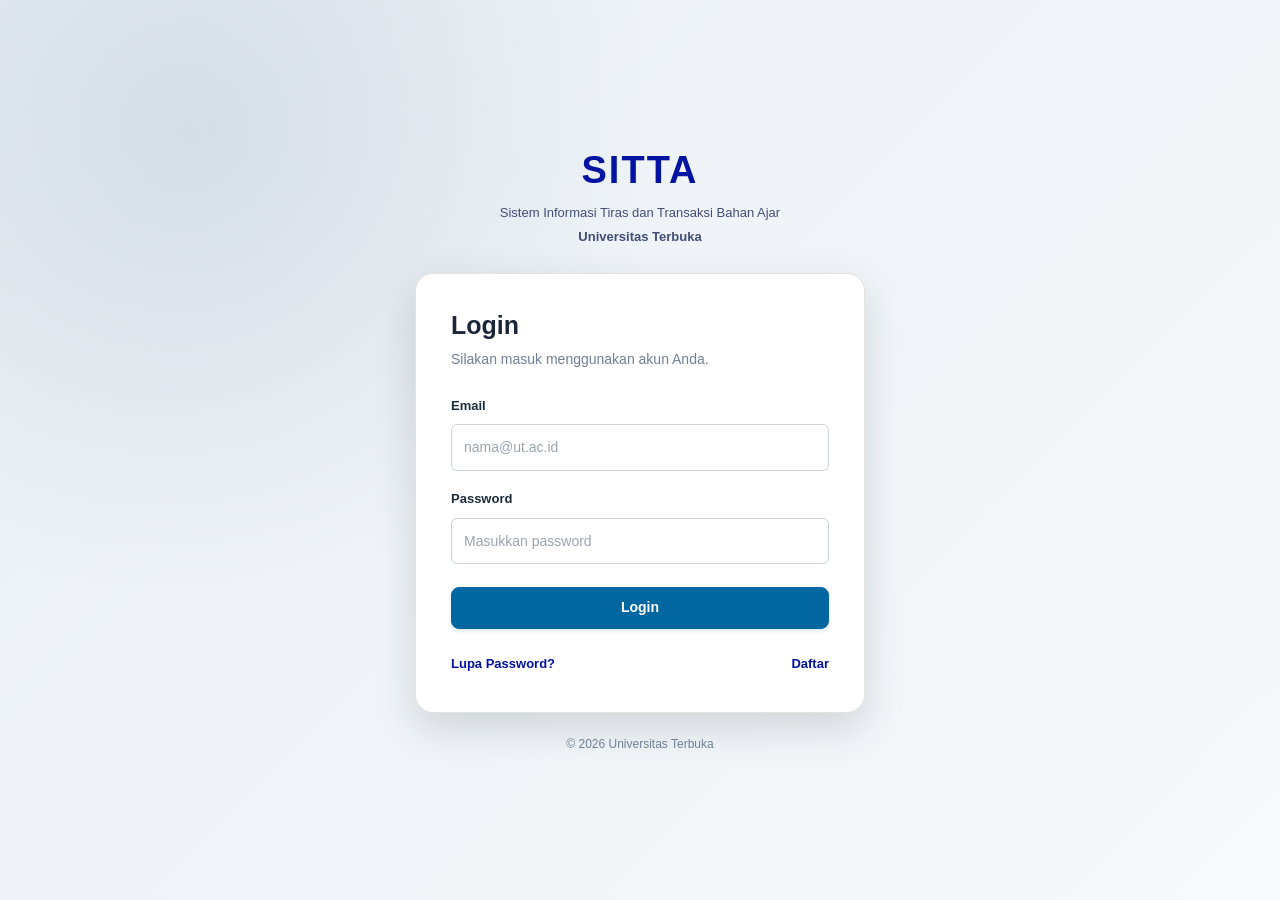
==== dashboard.html @ 0087a2c1 "Initial commit: SITTA project" ====
<!DOCTYPE html>
<html lang="id">
<head>
    <meta charset="UTF-8">
    <meta name="viewport" content="width=device-width, initial-scale=1.0">
    <meta name="description" content="Dashboard SITTA Universitas Terbuka">

    <title>Dashboard | SITTA Universitas Terbuka</title>

    <link rel="stylesheet" href="css/style.css">

    <script src="js/data.js" defer></script>
    <script src="js/navbar.js" defer></script>
    <script src="js/dashboard.js" defer></script>
</head>
<body>
    <div class="app-layout">

        <!-- NAVIGASI ATAS -->
    <header class="app-navbar">
        <div class="app-navbar-brand">
            <span class="brand-title">SITTA</span>
            <span class="brand-subtitle">Universitas Terbuka</span>
        </div>

        <nav class="app-navbar-nav" aria-label="Navigasi utama">
            <a href="dashboard.html" class="nav-tab">Dashboard</a>

            <a href="stok.html" class="nav-tab">Informasi Bahan Ajar</a>

            <a href="tracking.html" class="nav-tab">Tracking Pengiriman</a>

            <details class="nav-dropdown">
                <summary class="nav-tab">Laporan</summary>
                <div class="dropdown-menu">
                    <a href="monitoring.html" class="dropdown-link">
                        Monitoring Progress DO Bahan Ajar
                    </a>
                    <a href="rekap.html" class="dropdown-link">
                        Rekap Bahan Ajar
                    </a>
                </div>
            </details>

            <a href="histori.html" class="nav-tab">Histori Transaksi Bahan Ajar</a>
        </nav>

        <button type="button" id="logoutBtn" class="logout-btn">Logout</button>
    </header>


        <!-- KONTEN UTAMA -->
        <main class="main-content">

            <header class="topbar">
                <p>Portal Administrasi Bahan Ajar</p>

                <div id="userInfo">
                    Memuat informasi pengguna...
                </div>
            </header>

            <section class="page-content">

                <!-- SAPAAN -->
                <header class="page-header">
                    <p id="greeting">Selamat datang</p>

                    <h2>Dashboard Aplikasi SITTA</h2>

                    <p>
                        Sistem Informasi Tiras dan Transaksi Bahan Ajar
                        Universitas Terbuka.
                    </p>
                </header>


                <!-- INFORMASI PENGGUNA -->
                <section class="content-card">
                    <h3>Informasi Pengguna</h3>

                    <div class="tracking-summary">
                        <div class="tracking-info">
                            <span class="info-label">Nama Pengguna</span>
                            <span class="info-value" id="userName">-</span>
                        </div>

                        <div class="tracking-info">
                            <span class="info-label">Email</span>
                            <span class="info-value" id="userEmail">-</span>
                        </div>

                        <div class="tracking-info">
                            <span class="info-label">Role</span>
                            <span class="info-value" id="userRole">-</span>
                        </div>

                        <div class="tracking-info">
                            <span class="info-label">Lokasi</span>
                            <span class="info-value" id="userLocation">-</span>
                        </div>
                    </div>
                </section>


                <!-- RINGKASAN DATA -->
                <section class="dashboard-cards"
                         aria-label="Ringkasan aplikasi">

                    <article class="dashboard-card">
                        <h3>Informasi Bahan Ajar</h3>

                        <p>
                            Jumlah jenis bahan ajar yang tersedia pada
                            data simulasi.
                        </p>

                        <p>
                            <strong id="totalBahanAjar">0</strong>
                            jenis bahan ajar
                        </p>

                        <a href="stok.html">Lihat Bahan Ajar</a>
                    </article>

                    <article class="dashboard-card">
                        <h3>Tracking Pengiriman</h3>

                        <p>
                            Pantau informasi dan riwayat pengiriman
                            bahan ajar.
                        </p>

                        <p>
                            <strong id="totalTracking">0</strong>
                            transaksi pengiriman
                        </p>

                        <a href="tracking.html">Lacak Pengiriman</a>
                    </article>

                </section>


                <!-- PINTASAN NOMOR DO -->
                <section class="content-card mt-3">
                    <h3>Pintasan Tracking</h3>

                    <p class="text-muted">
                        Pilih salah satu nomor DO dari data simulasi
                        untuk membuka halaman tracking.
                    </p>

                    <div id="trackingShortcuts"></div>
                </section>

            </section>
        </main>
    </div>
</body>
</html>
---- css/style.css ----
/* =========================================================
   SITTA PRAKTIK
   Sistem Informasi Tiras dan Transaksi Bahan Ajar
   Universitas Terbuka
   Layout: Navigasi Tab Atas
   ========================================================= */

/* =========================================================
   1. CSS VARIABLES DAN RESET
   ========================================================= */

:root {
  --primary: #0212a1;
  --navy: #1b263b;
  --slate: #414e77;
  --soft-blue: #7783a9;
  --light-gray: #e0e1dd;

  --white: #ffffff;
  --background: #f5f7fa;
  --text: #243447;
  --text-muted: #718096;
  --border: #dce3ea;

  --success: #198754;
  --warning: #b7791f;
  --danger: #dc3545;
  --info: #0d6a9f;

  --navbar-height: 64px;
  --topbar-height: 72px;

  --radius-sm: 6px;
  --radius-md: 12px;
  --radius-lg: 18px;

  --shadow-sm: 0 2px 8px rgba(27, 44, 59, 0.06);
  --shadow-md: 0 8px 24px rgba(27, 44, 59, 0.1);
  --shadow-lg: 0 16px 40px rgba(27, 44, 59, 0.16);

  --transition: 0.2s ease;
}

* {
  box-sizing: border-box;
}

html {
  scroll-behavior: smooth;
}

body {
  margin: 0;
  min-height: 100vh;
  font-family: Arial, Helvetica, sans-serif;
  font-size: 14px;
  line-height: 1.6;
  color: var(--text);
  background: var(--background);
}

button,
input,
select,
textarea {
  font: inherit;
}

button,
a,
summary {
  -webkit-tap-highlight-color: transparent;
}

button {
  cursor: pointer;
}

button:disabled {
  cursor: not-allowed;
  opacity: 0.6;
}

a {
  color: var(--primary);
  text-decoration: none;
  transition: color var(--transition);
}

a:hover {
  color: var(--slate);
}

img {
  display: block;
  max-width: 100%;
}

h1,
h2,
h3,
h4,
p {
  margin-top: 0;
}

h1,
h2,
h3,
h4 {
  line-height: 1.3;
  color: var(--navy);
}

h1 {
  font-size: 30px;
}

h2 {
  font-size: 24px;
}

h3 {
  font-size: 17px;
}

p:last-child {
  margin-bottom: 0;
}

[hidden] {
  display: none !important;
}

:focus-visible {
  outline: 3px solid rgba(2, 161, 28, 0.35);
  outline-offset: 3px;
}

/* =========================================================
   2. BUTTON
   ========================================================= */

.btn {
  display: inline-flex;
  align-items: center;
  justify-content: center;
  gap: 8px;
  min-height: 42px;
  padding: 10px 18px;
  border: 1px solid transparent;
  border-radius: var(--radius-sm);
  font-weight: 600;
  text-align: center;
  transition:
    background var(--transition),
    border-color var(--transition),
    color var(--transition),
    transform var(--transition);
}

.btn:hover {
  transform: translateY(-1px);
}

.btn-primary {
  color: var(--white);
  background: var(--primary);
  border-color: var(--primary);
}

.btn-primary:hover {
  color: var(--white);
  background: var(--navy);
  border-color: var(--navy);
}

.btn-secondary {
  color: var(--navy);
  background: var(--light-gray);
  border-color: var(--light-gray);
}

.btn-secondary:hover {
  background: #cdd2cd;
}

.btn-outline {
  color: var(--primary);
  background: transparent;
  border-color: var(--primary);
}

.btn-outline:hover {
  color: var(--white);
  background: var(--primary);
}

.btn-danger {
  color: var(--white);
  background: var(--danger);
  border-color: var(--danger);
}

.btn-block {
  display: flex;
  width: 100%;
}

/* =========================================================
   3. FORM DAN INPUT
   ========================================================= */

.form-group {
  display: flex;
  flex-direction: column;
  gap: 7px;
  margin-bottom: 18px;
}

.form-group label {
  color: var(--navy);
  font-size: 13px;
  font-weight: 700;
}

.form-group input,
.form-group select,
.form-group textarea {
  width: 100%;
  min-height: 44px;
  padding: 11px 13px;
  color: var(--text);
  background: var(--white);
  border: 1px solid var(--border);
  border-radius: var(--radius-sm);
  outline: none;
  transition:
    border-color var(--transition),
    box-shadow var(--transition);
}

.form-group textarea {
  min-height: 100px;
  resize: vertical;
}

.form-group input::placeholder,
.form-group textarea::placeholder {
  color: #9aa5b1;
}

.form-group input:focus,
.form-group select:focus,
.form-group textarea:focus {
  border-color: var(--primary);
  box-shadow: 0 0 0 3px rgba(2, 103, 161, 0.12);
}

.form-group input:invalid:not(:placeholder-shown) {
  border-color: var(--danger);
}

.form-group input:disabled,
.form-group select:disabled,
.form-group textarea:disabled {
  background: #f0f2f4;
  cursor: not-allowed;
}

.form-hint {
  color: var(--text-muted);
  font-size: 12px;
}

.form-error {
  color: var(--danger);
  font-size: 12px;
}

/* =========================================================
   4. HALAMAN LOGIN
   ========================================================= */

.login-page {
  display: flex;
  align-items: center;
  justify-content: center;
  min-height: 100vh;
  padding: 40px 20px;
  background:
    radial-gradient(
      circle at 15% 15%,
      rgba(119, 141, 169, 0.2),
      transparent 35%
    ),
    linear-gradient(135deg, #eaf0f5 0%, #f7f9fb 100%);
}

.login-container {
  width: 100%;
  max-width: 450px;
}

.login-header {
  margin-bottom: 25px;
  text-align: center;
}

.login-header h1 {
  margin-bottom: 8px;
  color: var(--primary);
  font-size: 38px;
  font-weight: 800;
  letter-spacing: 2px;
}

.login-header p {
  margin-bottom: 3px;
  color: var(--slate);
  font-size: 13px;
}

.login-header p:last-child {
  font-weight: 700;
}

.login-card {
  padding: 35px;
  background: var(--white);
  border: 1px solid rgba(224, 225, 221, 0.9);
  border-radius: var(--radius-lg);
  box-shadow: var(--shadow-lg);
}

.login-card h2 {
  margin-bottom: 7px;
  font-size: 25px;
}

.login-card > p {
  margin-bottom: 25px;
  color: var(--text-muted);
}

.login-card form .btn {
  width: 100%;
  margin-top: 5px;
}

.login-links {
  display: flex;
  align-items: center;
  justify-content: space-between;
  gap: 15px;
  margin-top: 22px;
}

.login-links button {
  padding: 4px 0;
  color: var(--primary);
  background: none;
  border: none;
  font-size: 13px;
  font-weight: 600;
}

.login-links button:hover {
  color: var(--navy);
  text-decoration: underline;
}

.login-footer {
  margin-top: 22px;
  color: var(--text-muted);
  font-size: 12px;
  text-align: center;
}

/* =========================================================
   5. LAYOUT UTAMA DAN NAVIGASI TAB ATAS
   ========================================================= */

.app-layout {
  min-height: 100vh;
}

/* ---------- Navbar ---------- */

.app-navbar {
  position: sticky;
  top: 0;
  z-index: 100;
  display: flex;
  align-items: center;
  gap: 28px;
  min-height: var(--navbar-height);
  padding: 0 32px;
  color: var(--white);
  background: var(--navy);
  box-shadow: var(--shadow-md);
}

.app-navbar-brand {
  display: flex;
  flex-direction: column;
  flex-shrink: 0;
  line-height: 1.2;
}

.app-navbar-brand .brand-title {
  color: var(--white);
  font-size: 22px;
  font-weight: 800;
  letter-spacing: 1.5px;
}

.app-navbar-brand .brand-subtitle {
  color: #b8c7d8;
  font-size: 11px;
}

/* ---------- Tab ---------- */

.app-navbar-nav {
  display: flex;
  align-items: stretch;
  align-self: stretch;
  flex: 1;
  min-width: 0;
}

.nav-tab {
  display: flex;
  align-items: center;
  gap: 6px;
  min-height: var(--navbar-height);
  padding: 0 16px;
  color: #d9e2ec;
  font-size: 13px;
  font-weight: 600;
  line-height: 1.4;
  white-space: nowrap;
  border-top: 3px solid transparent;
  border-bottom: 3px solid transparent;
  cursor: pointer;
  transition:
    background var(--transition),
    color var(--transition),
    border-color var(--transition);
}

.nav-tab:hover {
  color: var(--white);
  background: rgba(255, 255, 255, 0.08);
}

.nav-tab.active {
  color: var(--white);
  background: rgba(255, 255, 255, 0.06);
  border-bottom-color: var(--primary);
}

/* ---------- Dropdown Laporan ---------- */

.nav-dropdown {
  position: relative;
}

.nav-dropdown summary {
  list-style: none;
}

.nav-dropdown summary::-webkit-details-marker {
  display: none;
}

.nav-dropdown summary::after {
  content: "▾";
  font-size: 11px;
  transition: transform var(--transition);
}

.nav-dropdown[open] summary::after {
  transform: rotate(180deg);
}

.dropdown-menu {
  position: absolute;
  top: 100%;
  left: 0;
  z-index: 110;
  min-width: 270px;
  padding: 6px;
  background: var(--white);
  border: 1px solid var(--border);
  border-radius: var(--radius-md);
  box-shadow: var(--shadow-lg);
}

.dropdown-link {
  display: block;
  padding: 10px 12px;
  color: var(--text);
  font-size: 13px;
  border-radius: var(--radius-sm);
}

.dropdown-link:hover {
  color: var(--navy);
  background: #eef5ef;
}

.dropdown-link.active {
  color: var(--white);
  background: var(--primary);
}

/* ---------- Logout ---------- */

.app-navbar .logout-btn {
  flex-shrink: 0;
  min-height: 38px;
  padding: 8px 16px;
  color: var(--white);
  background: rgba(255, 255, 255, 0.08);
  border: 1px solid rgba(255, 255, 255, 0.2);
  border-radius: var(--radius-sm);
  font-size: 13px;
  font-weight: 600;
  box-shadow: none;
  transform: none;
}

.app-navbar .logout-btn:hover {
  color: var(--white);
  background: var(--danger);
  border-color: var(--danger);
}

/* ---------- Konten utama ---------- */

.main-content {
  min-height: 100vh;
}

.topbar {
  position: relative;
  display: flex;
  align-items: center;
  justify-content: space-between;
  min-height: var(--topbar-height);
  gap: 20px;
  padding: 15px 32px;
  background: var(--white);
  border-bottom: 1px solid var(--border);
  box-shadow: var(--shadow-sm);
}

.topbar p {
  margin: 0;
  color: var(--slate);
  font-size: 13px;
  font-weight: 600;
}

#userInfo {
  color: var(--navy);
  font-size: 13px;
  font-weight: 700;
  text-align: right;
}

.page-content {
  max-width: 1600px;
  margin: 0 auto;
  padding: 32px;
}

.page-header {
  margin-bottom: 28px;
}

.page-header h2 {
  margin-bottom: 8px;
}

.page-header > p {
  color: var(--text-muted);
}

.page-header #greeting {
  margin-bottom: 8px;
  color: var(--primary);
  font-weight: 700;
}

/* ---------- Navbar: laptop kecil dan tablet ---------- */

@media (max-width: 1200px) {
  .app-navbar {
    flex-wrap: wrap;
    gap: 0 16px;
    padding: 0 24px;
  }

  .app-navbar-brand {
    flex: 1;
    padding: 12px 0;
  }

  .app-navbar-nav {
    order: 3;
    flex-basis: 100%;
    flex-wrap: wrap;
    border-top: 1px solid rgba(255, 255, 255, 0.12);
  }

  .nav-tab {
    min-height: 48px;
    padding: 0 14px;
  }
}

/* ---------- Navbar: ponsel ---------- */

@media (max-width: 768px) {
  .app-navbar {
    position: relative;
    padding: 0 16px;
  }

  .app-navbar-nav {
    display: grid;
    grid-template-columns: repeat(2, minmax(0, 1fr));
    gap: 4px;
    padding: 10px 0 12px;
  }

  .nav-tab {
    justify-content: space-between;
    min-height: 0;
    padding: 10px 12px;
    border: none;
    border-radius: var(--radius-sm);
    white-space: normal;
  }

  .nav-tab.active {
    background: var(--primary);
  }

  .nav-dropdown[open] {
    grid-column: 1 / -1;
  }

  .dropdown-menu {
    position: static;
    min-width: 0;
    margin-top: 4px;
    background: rgba(255, 255, 255, 0.06);
    border: none;
    box-shadow: none;
  }

  .dropdown-link {
    color: #d9e2ec;
  }

  .dropdown-link:hover {
    color: var(--white);
    background: rgba(255, 255, 255, 0.08);
  }
}

@media (max-width: 420px) {
  .app-navbar-nav {
    grid-template-columns: 1fr;
  }
}

/* =========================================================
   6. DASHBOARD DAN KARTU INFORMASI
   ========================================================= */

.dashboard-cards {
  display: grid;
  grid-template-columns: repeat(2, minmax(0, 1fr));
  gap: 22px;
  margin-top: 25px;
}

.dashboard-card,
.content-card {
  min-width: 0;
  padding: 24px;
  background: var(--white);
  border: 1px solid var(--border);
  border-radius: var(--radius-md);
  box-shadow: var(--shadow-sm);
}

.dashboard-card {
  position: relative;
  overflow: hidden;
  transition:
    transform var(--transition),
    box-shadow var(--transition);
}

.dashboard-card::before {
  position: absolute;
  top: 0;
  left: 0;
  width: 5px;
  height: 100%;
  background: var(--primary);
  content: "";
}

.dashboard-card:hover {
  transform: translateY(-3px);
  box-shadow: var(--shadow-md);
}

.dashboard-card h3 {
  margin-bottom: 12px;
}

.dashboard-card p {
  min-height: 42px;
  margin-bottom: 18px;
  color: var(--text-muted);
}

.dashboard-card a {
  display: inline-flex;
  align-items: center;
  gap: 7px;
  font-weight: 700;
}

.dashboard-card a::after {
  content: "→";
}

.content-card {
  margin-bottom: 24px;
}

.content-card > h3 {
  margin-bottom: 20px;
}

.section-header {
  display: flex;
  align-items: center;
  justify-content: space-between;
  gap: 20px;
  margin-bottom: 22px;
}

.section-header h3 {
  margin-bottom: 6px;
}

.section-header p {
  margin-bottom: 0;
  color: var(--text-muted);
  font-size: 13px;
}

/* =========================================================
   7. TRACKING PENGIRIMAN
   ========================================================= */

#trackingForm {
  display: flex;
  align-items: flex-end;
  gap: 15px;
}

#trackingForm .form-group {
  flex: 1;
  min-width: 0;
  margin-bottom: 0;
}

#trackingForm button {
  flex-shrink: 0;
  min-width: 100px;
}

#trackingDetail {
  overflow-wrap: anywhere;
}

.tracking-summary {
  display: grid;
  grid-template-columns: repeat(2, minmax(0, 1fr));
  gap: 18px;
  margin-bottom: 25px;
}

.tracking-info {
  padding: 18px;
  background: #f7f9fb;
  border: 1px solid var(--border);
  border-radius: var(--radius-sm);
}

.tracking-info .info-label {
  display: block;
  margin-bottom: 5px;
  color: var(--text-muted);
  font-size: 12px;
}

.tracking-info .info-value {
  color: var(--navy);
  font-weight: 700;
}

.status-badge {
  display: inline-flex;
  align-items: center;
  padding: 6px 12px;
  color: var(--primary);
  background: #e5f2f9;
  border-radius: 20px;
  font-size: 12px;
  font-weight: 700;
}

.status-badge.success {
  color: #146c43;
  background: #ddf3e5;
}

.status-badge.warning {
  color: #855b10;
  background: #fff0c2;
}

.status-badge.danger {
  color: #b42332;
  background: #fce4e6;
}

.progress-track {
  width: 100%;
  height: 9px;
  overflow: hidden;
  background: var(--light-gray);
  border-radius: 99px;
}

.progress-bar {
  height: 100%;
  background: var(--primary);
  border-radius: inherit;
  transition: width 0.4s ease;
}

.timeline {
  position: relative;
  display: flex;
  flex-direction: column;
  gap: 0;
  margin: 25px 0 0;
  padding: 0;
  list-style: none;
}

.timeline-item {
  position: relative;
  padding: 0 0 25px 32px;
}

.timeline-item::before {
  position: absolute;
  top: 7px;
  bottom: -2px;
  left: 7px;
  width: 2px;
  background: var(--light-gray);
  content: "";
}

.timeline-item:last-child::before {
  display: none;
}

.timeline-item::after {
  position: absolute;
  top: 4px;
  left: 2px;
  width: 12px;
  height: 12px;
  background: var(--primary);
  border: 2px solid var(--white);
  border-radius: 50%;
  box-shadow: 0 0 0 2px #c6dfef;
  content: "";
}

.timeline-item time {
  display: block;
  margin-bottom: 5px;
  color: var(--text-muted);
  font-size: 12px;
}

.timeline-item p {
  margin-bottom: 0;
  color: var(--navy);
  font-size: 13px;
}

.empty-state {
  padding: 35px 20px;
  color: var(--text-muted);
  text-align: center;
}

.empty-state h3 {
  color: var(--slate);
}

/* =========================================================
   8. INFORMASI STOK DAN TABEL
   ========================================================= */

.table-responsive {
  width: 100%;
  overflow-x: auto;
  border: 1px solid var(--border);
  border-radius: var(--radius-sm);
  -webkit-overflow-scrolling: touch;
}

#stockTable {
  width: 100%;
  min-width: 780px;
  border-collapse: collapse;
  background: var(--white);
  text-align: left;
}

#stockTable caption {
  padding: 12px;
  color: var(--text-muted);
  font-size: 12px;
  text-align: left;
  caption-side: bottom;
}

#stockTable th,
#stockTable td {
  padding: 14px 16px;
  border-bottom: 1px solid var(--border);
  vertical-align: middle;
}

#stockTable th {
  color: var(--white);
  background: var(--navy);
  font-size: 12px;
  font-weight: 700;
  white-space: nowrap;
}

#stockTable td {
  color: var(--text);
  font-size: 13px;
}

#stockTable tbody tr:nth-child(even) {
  background: #f7f9fb;
}

#stockTable tbody tr:hover {
  background: #eaf3f9;
}

#stockTable tbody tr:last-child td {
  border-bottom: none;
}

#stockTable td img {
  width: 65px;
  height: 85px;
  object-fit: contain;
  background: var(--white);
  border: 1px solid var(--border);
  border-radius: 4px;
}

.stock-number {
  font-weight: 700;
  font-variant-numeric: tabular-nums;
}

.stock-low {
  color: var(--danger);
}

.stock-normal {
  color: var(--success);
}

#stockForm {
  margin-top: 22px;
  padding: 24px;
  background: #f7f9fb;
  border: 1px solid var(--border);
  border-radius: var(--radius-md);
}

#stockForm h3 {
  margin-bottom: 20px;
}

#stockForm .btn + .btn {
  margin-left: 8px;
}

/* =========================================================
   9. MODAL DAN POP-UP
   ========================================================= */

.modal {
  position: fixed;
  inset: 0;
  z-index: 1000;
  display: flex;
  align-items: center;
  justify-content: center;
  padding: 20px;
  background: rgba(27, 44, 59, 0.65);
  backdrop-filter: blur(3px);
}

.modal-content {
  position: relative;
  width: 100%;
  max-width: 460px;
  max-height: 90vh;
  padding: 30px;
  overflow-y: auto;
  background: var(--white);
  border-radius: var(--radius-lg);
  box-shadow: var(--shadow-lg);
  animation: modalAppear 0.2s ease-out;
}

.modal-content h2,
.modal-content h3 {
  margin-bottom: 10px;
}

.modal-content > p {
  color: var(--text-muted);
}

.modal-close {
  position: absolute;
  top: 14px;
  right: 16px;
  display: inline-flex;
  align-items: center;
  justify-content: center;
  width: 34px;
  height: 34px;
  color: var(--slate);
  background: #f1f4f7;
  border: none;
  border-radius: 50%;
  font-size: 22px;
}

.modal-close:hover {
  color: var(--white);
  background: var(--navy);
}

.modal-actions {
  display: flex;
  justify-content: flex-end;
  gap: 10px;
  margin-top: 22px;
}

@keyframes modalAppear {
  from {
    opacity: 0;
    transform: translateY(10px) scale(0.98);
  }

  to {
    opacity: 1;
    transform: translateY(0) scale(1);
  }
}

/* =========================================================
   10. ALERT DAN PESAN STATUS
   ========================================================= */

.alert {
  margin-bottom: 18px;
  padding: 12px 15px;
  border: 1px solid transparent;
  border-radius: var(--radius-sm);
  font-size: 13px;
}

.alert-success {
  color: #146c43;
  background: #ddf3e5;
  border-color: #b7e4c7;
}

.alert-error {
  color: #b42332;
  background: #fce4e6;
  border-color: #f5b8be;
}

.alert-warning {
  color: #855b10;
  background: #fff0c2;
  border-color: #f4d77c;
}

.alert-info {
  color: #075985;
  background: #e0f2fe;
  border-color: #bae6fd;
}

/* =========================================================
   11. UTILITAS
   ========================================================= */

.text-primary {
  color: var(--primary);
}

.text-muted {
  color: var(--text-muted);
}

.text-success {
  color: var(--success);
}

.text-danger {
  color: var(--danger);
}

.text-center {
  text-align: center;
}

.mt-1 {
  margin-top: 8px;
}

.mt-2 {
  margin-top: 16px;
}

.mt-3 {
  margin-top: 24px;
}

.mb-1 {
  margin-bottom: 8px;
}

.mb-2 {
  margin-bottom: 16px;
}

.mb-3 {
  margin-bottom: 24px;
}

.w-100 {
  width: 100%;
}

/* =========================================================
   12. RESPONSIVE TABLET
   ========================================================= */

@media (max-width: 1024px) {
  .page-content {
    padding: 25px;
  }

  .topbar {
    padding-right: 25px;
    padding-left: 25px;
  }

  .dashboard-cards {
    gap: 16px;
  }

  .dashboard-card,
  .content-card {
    padding: 20px;
  }
}

/* =========================================================
   13. RESPONSIVE MOBILE
   ========================================================= */

@media (max-width: 768px) {
  :root {
    --topbar-height: auto;
  }

  .topbar {
    flex-wrap: wrap;
    gap: 8px;
    padding: 15px 20px;
  }

  .page-content {
    padding: 22px 16px;
  }

  .page-header {
    margin-bottom: 22px;
  }

  .page-header h2 {
    font-size: 22px;
  }

  .dashboard-cards {
    grid-template-columns: 1fr;
    gap: 15px;
  }

  .dashboard-card p {
    min-height: 0;
  }

  .tracking-summary {
    grid-template-columns: 1fr;
  }

  #trackingForm {
    align-items: stretch;
    flex-direction: column;
  }

  #trackingForm button {
    width: 100%;
  }

  .section-header {
    align-items: flex-start;
    flex-direction: column;
  }

  .section-header .btn {
    width: 100%;
  }

  .login-page {
    padding: 25px 16px;
  }

  .login-card {
    padding: 25px 22px;
  }
}

/* =========================================================
   14. RESPONSIVE MOBILE KECIL
   ========================================================= */

@media (max-width: 420px) {
  body {
    font-size: 13px;
  }

  .topbar {
    align-items: flex-start;
    flex-direction: column;
  }

  #userInfo {
    text-align: left;
  }

  .page-content {
    padding: 18px 12px;
  }

  .content-card,
  .dashboard-card {
    padding: 17px;
  }

  .login-header h1 {
    font-size: 32px;
  }

  .login-card {
    padding: 22px 18px;
  }

  .login-links {
    align-items: flex-start;
    flex-direction: column;
    gap: 10px;
  }

  .modal {
    padding: 12px;
  }

  .modal-content {
    padding: 25px 20px;
  }

  .modal-actions {
    flex-direction: column;
  }

  .modal-actions .btn {
    width: 100%;
  }
}

/* =========================================================
   15. AKSESIBILITAS: REDUCE MOTION
   ========================================================= */

@media (prefers-reduced-motion: reduce) {
  *,
  *::before,
  *::after {
    scroll-behavior: auto !important;
    animation-duration: 0.01ms !important;
    animation-iteration-count: 1 !important;
    transition-duration: 0.01ms !important;
  }
}

/* =========================================================
   16. FORM STOK BAHAN AJAR
   ========================================================= */

.form-grid {
  display: grid;
  grid-template-columns: repeat(2, minmax(0, 1fr));
  gap: 18px;
  margin-bottom: 24px;
}

.form-group {
  display: flex;
  flex-direction: column;
  gap: 8px;
  min-width: 0;
}

.form-group label {
  font-weight: 600;
  color: var(--text-color, #1b2c3b);
}

.form-group input,
.form-group select {
  width: 100%;
  box-sizing: border-box;
  padding: 11px 12px;
  border: 1px solid #ced4da;
  border-radius: 6px;
  font: inherit;
  color: #1b2c3b;
  background-color: #fff;
}

.form-group input:focus,
.form-group select:focus {
  outline: 2px solid #0267a1;
  outline-offset: 1px;
  border-color: #0267a1;
}

.form-group small {
  color: #64748b;
  font-size: 12px;
  line-height: 1.5;
}

.form-group-full {
  grid-column: 1 / -1;
}

.form-actions {
  display: flex;
  flex-wrap: wrap;
  gap: 10px;
}

.btn-primary {
  cursor: pointer;
}

#stockMessage {
  margin-bottom: 16px;
}

#stockMessage:empty {
  display: none;
}

#stockMessage.alert-success,
#stockMessage.alert-error {
  padding: 12px 16px;
  border-radius: 6px;
  margin-bottom: 16px;
}

#stockMessage.alert-success {
  color: #166534;
  background-color: #dcfce7;
  border: 1px solid #bbf7d0;
}

#stockMessage.alert-error {
  color: #991b1b;
  background-color: #fee2e2;
  border: 1px solid #fecaca;
}

#stockTable td {
  vertical-align: middle;
}

#stockTable img {
  display: block;
  width: 55px;
  height: 70px;
  object-fit: cover;
  border-radius: 5px;
}

@media (max-width: 768px) {
  .form-grid {
    grid-template-columns: 1fr;
  }

  .form-group-full {
    grid-column: auto;
  }

  .form-actions button {
    flex: 1 1 auto;
  }
}

/* =========================================================
   17. BUTTON STYLING
   ========================================================= */

button,
.btn-primary,
.btn-outline {
  font-family: inherit;
  font-size: 14px;
  font-weight: 600;
  line-height: 1.4;
  border-radius: 8px;
  padding: 10px 16px;
  cursor: pointer;
  transition:
    background-color 0.2s ease,
    color 0.2s ease,
    border-color 0.2s ease,
    box-shadow 0.2s ease,
    transform 0.2s ease;
}

.btn-primary {
  display: inline-flex;
  align-items: center;
  justify-content: center;
  gap: 8px;
  color: #ffffff;
  background: #0267a1;
  border: 1px solid #0267a1;
  box-shadow: 0 2px 4px rgba(2, 103, 161, 0.15);
}

.btn-primary:hover {
  background: #015582;
  border-color: #015582;
  box-shadow: 0 4px 10px rgba(2, 103, 161, 0.2);
  transform: translateY(-1px);
}

.btn-primary:active {
  transform: translateY(0);
  box-shadow: none;
}

.btn-outline {
  display: inline-flex;
  align-items: center;
  justify-content: center;
  gap: 8px;
  color: #0267a1;
  background: #ffffff;
  border: 1px solid #0267a1;
}

.btn-outline:hover {
  color: #ffffff;
  background: #0267a1;
  border-color: #0267a1;
  box-shadow: 0 3px 8px rgba(2, 103, 161, 0.15);
  transform: translateY(-1px);
}

button:focus-visible,
.btn-primary:focus-visible,
.btn-outline:focus-visible {
  outline: 3px solid rgba(2, 103, 161, 0.3);
  outline-offset: 3px;
}

#toggleStockForm {
  padding: 12px 20px;
  border-radius: 10px;
  font-size: 14px;
  white-space: nowrap;
}

.page-header {
  display: flex;
  align-items: center;
  justify-content: space-between;
  gap: 20px;
  flex-wrap: wrap;
  margin-bottom: 24px;
}

.page-header h2 {
  margin-bottom: 6px;
}

.page-header p {
  margin-top: 0;
  margin-bottom: 0;
  line-height: 1.6;
  color: #64748b;
}

.form-actions {
  display: flex;
  align-items: center;
  flex-wrap: wrap;
  gap: 12px;
  margin-top: 8px;
}

.form-actions button {
  min-height: 40px;
}

@media (max-width: 768px) {
  .page-header {
    align-items: flex-start;
    flex-direction: column;
    gap: 14px;
  }

  #toggleStockForm {
    width: 100%;
  }

  .form-actions {
    gap: 10px;
  }

  .form-actions button {
    flex: 1 1 auto;
  }
}

@media (prefers-reduced-motion: reduce) {
  button,
  .btn-primary,
  .btn-outline {
    transition: none;
  }

  .btn-primary:hover,
  .btn-outline:hover {
    transform: none;
  }
}

/* =========================================================
   18. TRACKING PENGIRIMAN (DETAIL)
   ========================================================= */

.tracking-search {
  display: flex;
  align-items: stretch;
  gap: 12px;
  margin-top: 8px;
}

.tracking-search input {
  flex: 1;
  min-width: 0;
  padding: 12px 14px;
  font: inherit;
  border: 1px solid #ced4da;
  border-radius: 8px;
  box-sizing: border-box;
}

.tracking-search input:focus {
  outline: 2px solid rgba(2, 103, 161, 0.25);
  border-color: #0267a1;
}

.tracking-examples {
  display: flex;
  align-items: center;
  flex-wrap: wrap;
  gap: 10px;
  margin-top: 18px;
  color: #64748b;
  font-size: 13px;
}

.example-do {
  padding: 6px 10px;
  color: #0267a1;
  background: #edf6fb;
  border: 1px solid #c6e3f2;
  border-radius: 6px;
  font: inherit;
  cursor: pointer;
  transition: background-color 0.2s ease;
}

.example-do:hover {
  background: #d9edf8;
}

#trackingMessage:empty {
  display: none;
}

#trackingMessage.alert-error,
#trackingMessage.alert-success {
  padding: 12px 16px;
  margin: 16px 0;
  border-radius: 8px;
}

#trackingMessage.alert-error {
  color: #991b1b;
  background: #fee2e2;
  border: 1px solid #fecaca;
}

#trackingMessage.alert-success {
  color: #166534;
  background: #dcfce7;
  border: 1px solid #bbf7d0;
}

.tracking-detail-grid {
  display: grid;
  grid-template-columns: repeat(3, minmax(0, 1fr));
  gap: 16px;
}

.tracking-detail-item {
  display: flex;
  flex-direction: column;
  gap: 8px;
  padding: 16px;
  background: #f5f8fb;
  border: 1px solid #e1e8ef;
  border-radius: 8px;
  overflow-wrap: anywhere;
}

.tracking-detail-item span {
  color: #64748b;
  font-size: 13px;
}

.tracking-detail-item strong {
  color: #1b2c3b;
  font-size: 15px;
}

#trackingResult .content-card + .content-card {
  margin-top: 20px;
}

.status-badge.status-transit {
  color: #075985;
  background: #e0f2fe;
}

.status-badge.status-delivered {
  color: #166534;
  background: #dcfce7;
}

#trackingTimeline.timeline {
  position: relative;
  display: flex;
  flex-direction: column;
  gap: 0;
  margin: 24px 0 0;
  padding: 0;
}

#trackingTimeline.timeline::before {
  content: "";
  position: absolute;
  top: 8px;
  bottom: 8px;
  left: 7px;
  width: 2px;
  background: #d6e2ec;
}

#trackingTimeline .timeline-item {
  position: relative;
  display: grid;
  grid-template-columns: 16px minmax(0, 1fr);
  column-gap: 16px;
  align-items: start;
  padding: 0 0 24px;
  margin: 0;
}

#trackingTimeline .timeline-item:last-child {
  padding-bottom: 0;
}

#trackingTimeline .timeline-marker {
  position: relative;
  left: auto;
  top: auto;
  z-index: 1;
  display: block;
  width: 16px;
  height: 16px;
  margin: 3px 0 0;
  padding: 0;
  background: #0267a1;
  border: 3px solid #dceef8;
  border-radius: 50%;
  box-shadow: none;
  box-sizing: border-box;
}

#trackingTimeline .timeline-content {
  min-width: 0;
  margin: 0;
  padding: 0;
}

#trackingTimeline .timeline-time {
  display: block;
  margin: 0 0 4px;
  color: #64748b;
  font-size: 13px;
  line-height: 1.5;
}

#trackingTimeline .timeline-description {
  margin: 0;
  color: #1b2c3b;
  font-size: 14px;
  line-height: 1.6;
  overflow-wrap: anywhere;
}

#trackingTimeline .timeline-item::before,
#trackingTimeline .timeline-item::after,
#trackingTimeline .timeline-marker::before,
#trackingTimeline .timeline-marker::after {
  content: none !important;
  display: none !important;
}

@media (max-width: 768px) {
  .tracking-search {
    flex-direction: column;
  }

  .tracking-search button {
    width: 100%;
  }

  .tracking-detail-grid {
    grid-template-columns: repeat(2, minmax(0, 1fr));
  }
}

@media (max-width: 480px) {
  #trackingTimeline .timeline-item {
    column-gap: 12px;
    padding-bottom: 20px;
  }

  .tracking-detail-grid {
    grid-template-columns: 1fr;
  }
}

/* =========================================================
   19. MONITORING PROGRESS DO
   ========================================================= */

.monitoring-summary {
  display: grid;
  grid-template-columns: repeat(3, minmax(0, 1fr));
  gap: 18px;
  width: 100%;
  margin: 0 0 24px;
  align-items: stretch;
}

.monitoring-card {
  display: flex;
  flex-direction: row;
  align-items: center;
  gap: 16px;
  min-width: 0;
  min-height: 115px;
  padding: 22px;
  box-sizing: border-box;
  background: #ffffff;
  border: 1px solid #dce5ed;
  border-radius: 12px;
  box-shadow: 0 3px 10px rgba(27, 44, 59, 0.04);
}

.monitoring-card > div {
  min-width: 0;
}

.monitoring-card p {
  margin: 0 0 8px;
  color: #64748b;
  font-size: 14px;
  line-height: 1.4;
}

.monitoring-card h3 {
  margin: 0;
  color: #1b2c3b;
  font-size: 28px;
  font-weight: 700;
}

.monitoring-card-icon {
  display: flex;
  flex: 0 0 48px;
  align-items: center;
  justify-content: center;
  width: 48px;
  height: 48px;
  border-radius: 10px;
  color: #0267a1;
  background: #e8f3fa;
  font-size: 22px;
  font-weight: 700;
}

.monitoring-search {
  display: flex;
  flex-wrap: wrap;
  gap: 10px;
  margin-bottom: 20px;
}

.monitoring-search input {
  flex: 1;
  min-width: 200px;
  padding: 11px 14px;
  font: inherit;
  border: 1px solid #ced4da;
  border-radius: 8px;
  box-sizing: border-box;
}

.monitoring-search input:focus {
  outline: 2px solid rgba(2, 103, 161, 0.2);
  border-color: #0267a1;
}

#monitoringTable {
  width: 100%;
  border-collapse: separate;
  border-spacing: 0;
}

#monitoringTable th {
  padding: 14px 16px;
  color: #ffffff;
  background: #1b2c3b;
  text-align: left;
  white-space: nowrap;
}

#monitoringTable td {
  padding: 15px 16px;
  border-bottom: 1px solid #dce5ed;
  vertical-align: middle;
}

#monitoringTable tbody tr:nth-child(even) {
  background: #f5f8fb;
}

#monitoringTable tbody tr:hover {
  background: #e8f3fa;
}

#monitoringTable .table-empty {
  padding: 28px 16px;
  color: #64748b;
  text-align: center;
}

.btn-detail {
  display: inline-block;
  padding: 8px 12px;
  color: #ffffff;
  background: #0267a1;
  border-radius: 7px;
  text-decoration: none;
  font-size: 13px;
  font-weight: 600;
  white-space: nowrap;
  transition: background-color 0.2s ease;
}

.btn-detail:hover {
  color: #ffffff;
  background: #015582;
}

@media (max-width: 900px) {
  .monitoring-summary {
    grid-template-columns: 1fr;
  }
}

@media (max-width: 600px) {
  .monitoring-card {
    min-height: 95px;
    padding: 16px;
  }

  .monitoring-search {
    flex-direction: column;
  }

  .monitoring-search input {
    min-width: 0;
    width: 100%;
  }

  .monitoring-search button {
    width: 100%;
  }
}

/* =========================================================
   20. REKAP BAHAN AJAR
   ========================================================= */

.rekap-summary {
  display: grid;
  grid-template-columns: repeat(3, minmax(0, 1fr));
  gap: 18px;
  margin-bottom: 24px;
}

.rekap-card {
  display: flex;
  align-items: center;
  gap: 16px;
  min-width: 0;
  min-height: 115px;
  padding: 22px;
  box-sizing: border-box;
  background: #ffffff;
  border: 1px solid #dce5ed;
  border-radius: 12px;
  box-shadow: 0 3px 10px rgba(27, 44, 59, 0.04);
}

.rekap-card-icon {
  display: flex;
  align-items: center;
  justify-content: center;
  flex: 0 0 48px;
  width: 48px;
  height: 48px;
  color: #0267a1;
  background: #e8f3fa;
  border-radius: 10px;
  font-size: 22px;
  font-weight: 700;
}

.rekap-card p {
  margin: 0 0 8px;
  color: #64748b;
  font-size: 14px;
  line-height: 1.4;
}

.rekap-card h3 {
  margin: 0;
  color: #1b2c3b;
  font-size: 28px;
  font-weight: 700;
}

#rekapFilterForm {
  margin-top: 24px;
  margin-bottom: 30px;
}

.rekap-filter {
  display: grid;
  grid-template-columns: minmax(0, 1.7fr) minmax(220px, 0.8fr) auto;
  align-items: end;
  gap: 20px;
  margin: 0;
}

.rekap-filter .form-group {
  display: flex;
  flex-direction: column;
  gap: 10px;
  min-width: 0;
  margin: 0;
}

.rekap-filter .form-group label {
  margin: 0;
  color: #1b2c3b;
  font-size: 14px;
  font-weight: 600;
}

.rekap-filter input,
.rekap-filter select {
  display: block;
  width: 100%;
  height: 46px;
  min-height: 46px;
  padding: 0 14px;
  box-sizing: border-box;
  color: #1b2c3b;
  background-color: #ffffff;
  border: 1px solid #d1dce6;
  border-radius: 9px;
  font-family: inherit;
  font-size: 14px;
  transition: border-color 0.2s ease, box-shadow 0.2s ease;
}

.rekap-filter input::placeholder {
  color: #94a3b8;
}

.rekap-filter input:focus,
.rekap-filter select:focus {
  outline: none;
  border-color: #0267a1;
  box-shadow: 0 0 0 3px rgba(2, 103, 161, 0.12);
}

.rekap-filter-actions {
  display: flex;
  align-items: center;
  gap: 12px;
  margin: 0;
  padding: 0;
}

.rekap-filter-actions button {
  height: 46px;
  min-height: 46px;
  padding: 0 18px;
  border-radius: 9px;
  white-space: nowrap;
  font-size: 14px;
}

.rekap-filter-actions .btn-primary {
  color: #ffffff;
  background: #0267a1;
  border: 1px solid #0267a1;
  box-shadow: 0 2px 5px rgba(2, 103, 161, 0.12);
}

.rekap-filter-actions .btn-primary:hover {
  background: #015582;
  border-color: #015582;
}

.rekap-filter-actions .btn-outline {
  color: #0267a1;
  background: #ffffff;
  border: 1px solid #0267a1;
}

.rekap-filter-actions .btn-outline:hover {
  color: #ffffff;
  background: #0267a1;
}

#rekapTable {
  width: 100%;
  margin-top: 0;
  border-collapse: separate;
  border-spacing: 0;
}

#rekapTable th,
#rekapTable td {
  padding: 14px 16px;
  font-size: 14px;
  line-height: 1.5;
}

#rekapTable th {
  color: #ffffff;
  background: #1b2c3b;
  text-align: left;
  white-space: nowrap;
}

#rekapTable td {
  border-bottom: 1px solid #dce5ed;
  vertical-align: middle;
}

#rekapTable tbody tr:nth-child(even) {
  background: #f5f8fb;
}

#rekapTable tbody tr:hover {
  background: #e8f3fa;
}

#rekapTable tfoot th {
  padding-top: 16px;
  padding-bottom: 16px;
  color: #1b2c3b;
  background: #e8f3fa;
  border-top: 1px solid #c6dce9;
}

#rekapTable .table-empty {
  padding: 28px 16px;
  color: #64748b;
  text-align: center;
}

.rekap-note {
  margin: 18px 0 0;
  color: #64748b;
  font-size: 12px;
  line-height: 1.6;
}

@media (max-width: 1000px) {
  .rekap-summary {
    grid-template-columns: repeat(2, minmax(0, 1fr));
  }

  .rekap-filter {
    grid-template-columns: minmax(0, 1fr) minmax(180px, 0.8fr);
  }

  .rekap-filter-actions {
    grid-column: 1 / -1;
    justify-content: flex-end;
  }
}

@media (max-width: 560px) {
  .rekap-summary {
    grid-template-columns: 1fr;
    gap: 12px;
  }

  .rekap-card {
    min-height: 95px;
    padding: 18px;
  }

  .rekap-filter {
    grid-template-columns: minmax(0, 1fr);
    gap: 14px;
  }

  .rekap-filter-actions {
    grid-column: auto;
    display: grid;
    grid-template-columns: 1fr 1fr;
  }

  .rekap-filter-actions button {
    width: 100%;
    padding: 0 10px;
  }
}

/* =========================================================
   21. HISTORI TRANSAKSI
   ========================================================= */

.histori-summary {
  display: grid;
  grid-template-columns: repeat(3, minmax(0, 1fr));
  gap: 18px;
  margin-bottom: 24px;
}

.histori-card {
  display: flex;
  align-items: center;
  gap: 16px;
  min-width: 0;
  min-height: 110px;
  padding: 22px;
  box-sizing: border-box;
  background: #ffffff;
  border: 1px solid #dce5ed;
  border-radius: 12px;
  box-shadow: 0 3px 10px rgba(27, 44, 59, 0.04);
}

.histori-card-icon {
  display: flex;
  align-items: center;
  justify-content: center;
  flex: 0 0 48px;
  width: 48px;
  height: 48px;
  color: #0267a1;
  background: #e8f3fa;
  border-radius: 10px;
  font-size: 24px;
  font-weight: 700;
}

.histori-card p {
  margin: 0 0 8px;
  color: #64748b;
  font-size: 14px;
  line-height: 1.4;
}

.histori-card h3 {
  margin: 0;
  color: #1b2c3b;
  font-size: 28px;
  font-weight: 700;
}

.histori-filter {
  display: grid;
  grid-template-columns: minmax(0, 1.7fr) minmax(200px, 0.8fr) auto;
  align-items: end;
  gap: 18px;
  margin: 24px 0 28px;
}

.histori-filter .form-group {
  display: flex;
  flex-direction: column;
  gap: 9px;
  min-width: 0;
  margin: 0;
}

.histori-filter .form-group label {
  color: #1b2c3b;
  font-size: 14px;
  font-weight: 600;
}

.histori-filter input,
.histori-filter select {
  width: 100%;
  height: 44px;
  min-height: 44px;
  padding: 0 13px;
  box-sizing: border-box;
  color: #1b2c3b;
  background: #ffffff;
  border: 1px solid #d1dce6;
  border-radius: 8px;
  font: inherit;
}

.histori-filter input:focus,
.histori-filter select:focus {
  outline: none;
  border-color: #0267a1;
  box-shadow: 0 0 0 3px rgba(2, 103, 161, 0.12);
}

.histori-filter-actions {
  display: flex;
  gap: 10px;
}

.histori-filter-actions button {
  height: 44px;
  white-space: nowrap;
}

#historiTable {
  width: 100%;
  border-collapse: separate;
  border-spacing: 0;
}

#historiTable th {
  padding: 14px 15px;
  color: #ffffff;
  background: #1b2c3b;
  text-align: left;
  white-space: nowrap;
  font-size: 13px;
}

#historiTable th:first-child {
  border-top-left-radius: 7px;
}

#historiTable th:last-child {
  border-top-right-radius: 7px;
}

#historiTable td {
  padding: 14px 15px;
  border-bottom: 1px solid #dce5ed;
  vertical-align: middle;
  font-size: 13px;
  line-height: 1.5;
}

#historiTable tbody tr:nth-child(even) {
  background: #f5f8fb;
}

#historiTable tbody tr:hover {
  background: #e8f3fa;
}

.histori-badge {
  display: inline-block;
  padding: 5px 10px;
  border-radius: 20px;
  font-size: 12px;
  font-weight: 600;
  white-space: nowrap;
}

.histori-badge-masuk {
  color: #166534;
  background: #dcfce7;
}

.histori-badge-keluar {
  color: #9a3412;
  background: #ffedd5;
}

#historiTable .table-empty {
  padding: 28px 16px;
  color: #64748b;
  text-align: center;
}

.histori-note {
  margin: 18px 0 0;
  color: #64748b;
  font-size: 12px;
  line-height: 1.6;
}

@media (max-width: 1000px) {
  .histori-summary {
    grid-template-columns: repeat(2, minmax(0, 1fr));
  }

  .histori-filter {
    grid-template-columns: minmax(0, 1fr) minmax(180px, 0.8fr);
  }

  .histori-filter-actions {
    grid-column: 1 / -1;
    justify-content: flex-end;
  }
}

@media (max-width: 560px) {
  .histori-summary {
    grid-template-columns: 1fr;
    gap: 12px;
  }

  .histori-card {
    min-height: 95px;
    padding: 18px;
  }

  .histori-filter {
    grid-template-columns: 1fr;
    gap: 14px;
  }

  .histori-filter-actions {
    grid-column: auto;
  }

  .histori-filter-actions button {
    flex: 1;
  }
}

/* =========================================================
   22. MODAL PREVIEW COVER BAHAN AJAR
   ========================================================= */

.cover-preview-modal {
  display: none;
  position: fixed;
  inset: 0;
  z-index: 9999;
  align-items: center;
  justify-content: center;
  padding: 24px;
  background: rgba(15, 23, 42, 0.78);
  backdrop-filter: blur(4px);
}

.cover-preview-modal.show {
  display: flex;
}

.cover-preview-content {
  position: relative;
  display: flex;
  flex-direction: column;
  align-items: center;
  max-width: min(90vw, 600px);
  max-height: 90vh;
  padding: 24px;
  background: #ffffff;
  border-radius: 16px;
  box-shadow: 0 20px 60px rgba(0, 0, 0, 0.3);
  animation: coverPreviewIn 0.2s ease-out;
}

.cover-preview-content img {
  display: block;
  max-width: 100%;
  max-height: 75vh;
  width: auto;
  height: auto;
  object-fit: contain;
  border-radius: 6px;
}

.cover-preview-content p {
  margin: 14px 0 0;
  color: #1b2c3b;
  font-size: 15px;
  font-weight: 600;
  text-align: center;
}

.cover-preview-close {
  position: absolute;
  top: 8px;
  right: 8px;
  z-index: 1;
  display: flex;
  align-items: center;
  justify-content: center;
  width: 36px;
  height: 36px;
  padding: 0;
  color: #1b2c3b;
  background: #f1f5f9;
  border: none;
  border-radius: 50%;
  font-size: 27px;
  line-height: 1;
  cursor: pointer;
  transition: background 0.2s, color 0.2s;
}

.cover-preview-close:hover {
  color: #ffffff;
  background: #0267a1;
}

.cover-clickable {
  cursor: zoom-in;
  transition: transform 0.2s ease, box-shadow 0.2s ease;
}

.cover-clickable:hover {
  transform: scale(1.05);
  box-shadow: 0 4px 12px rgba(2, 103, 161, 0.2);
}

@keyframes coverPreviewIn {
  from {
    opacity: 0;
    transform: scale(0.95);
  }

  to {
    opacity: 1;
    transform: scale(1);
  }
}

@media (max-width: 480px) {
  .cover-preview-content {
    max-width: 95vw;
    padding: 18px;
  }

  .cover-preview-content img {
    max-height: 70vh;
  }
}

/* =========================================================
   23. TAMPILAN CETAK
   ========================================================= */

@media print {
  body {
    background: #ffffff !important;
  }

  .app-navbar,
  .topbar,
  .page-header button,
  #rekapFilterForm,
  #historiFilterForm {
    display: none !important;
  }

  .app-layout,
  .main-content,
  .page-content,
  #rekapReport,
  #historiReport {
    display: block !important;
    width: 100% !important;
    max-width: 100% !important;
    margin: 0 !important;
    padding: 0 !important;
    box-shadow: none !important;
    border: none !important;
  }

  .rekap-summary,
  .histori-summary {
    grid-template-columns: repeat(3, minmax(0, 1fr)) !important;
  }

  #rekapTable {
    width: 100%;
    font-size: 10px;
  }

  #rekapTable th,
  #rekapTable td,
  #historiTable th,
  #historiTable td {
    padding: 6px;
    color: #000000;
    border: 1px solid #cccccc;
  }

  #rekapTable th,
  #historiTable th {
    background: #e8edf2 !important;
  }

  .rekap-note {
    margin-top: 12px;
  }
}
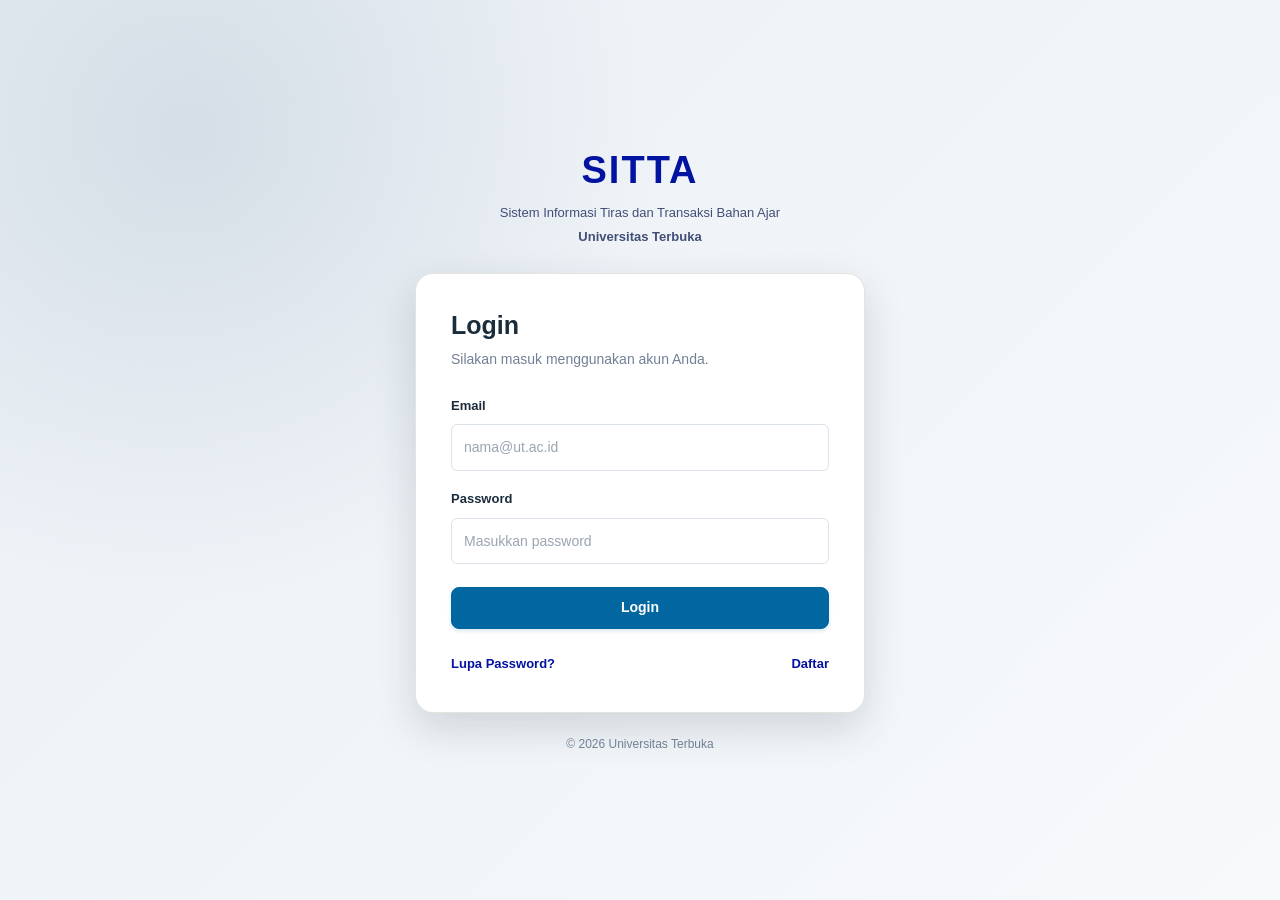
==== commit fcac9fd7: "Gabung Monitoring ke Tracking, navbar responsif, dan mode gelap - Pindahkan ringkasan dan daftar DO " ====
--- a/dashboard.html
+++ b/dashboard.html
@@ -9,6 +9,7 @@
     <title>Dashboard | SITTA Universitas Terbuka</title>
 
     <link rel="stylesheet" href="css/style.css">
+    <script src="js/theme.js"></script>
 
     <script src="js/data.js" defer></script>
     <script src="js/navbar.js" defer></script>
@@ -24,27 +25,28 @@
             <span class="brand-subtitle">Universitas Terbuka</span>
         </div>
 
-        <nav class="app-navbar-nav" aria-label="Navigasi utama">
+        <button type="button" class="nav-toggle" aria-label="Buka menu navigasi" aria-expanded="false" aria-controls="mainNav">
+            <span class="nav-toggle-bar"></span>
+            <span class="nav-toggle-bar"></span>
+            <span class="nav-toggle-bar"></span>
+        </button>
+
+        <nav id="mainNav" class="app-navbar-nav" aria-label="Navigasi utama">
             <a href="dashboard.html" class="nav-tab">Dashboard</a>
 
-            <a href="stok.html" class="nav-tab">Informasi Bahan Ajar</a>
+            <a href="stok.html" class="nav-tab">Informasi</a>
 
-            <a href="tracking.html" class="nav-tab">Tracking Pengiriman</a>
+            <a href="tracking.html" class="nav-tab">Tracking</a>
 
-            <details class="nav-dropdown">
-                <summary class="nav-tab">Laporan</summary>
-                <div class="dropdown-menu">
-                    <a href="monitoring.html" class="dropdown-link">
-                        Monitoring Progress DO Bahan Ajar
-                    </a>
-                    <a href="rekap.html" class="dropdown-link">
-                        Rekap Bahan Ajar
-                    </a>
-                </div>
-            </details>
+            <a href="rekap.html" class="nav-tab">Rekap</a>
 
-            <a href="histori.html" class="nav-tab">Histori Transaksi Bahan Ajar</a>
+            <a href="histori.html" class="nav-tab">Histori</a>
         </nav>
+
+        <button type="button" class="theme-toggle" role="switch" aria-checked="false" aria-label="Ganti ke mode gelap">
+            <span class="theme-switch" aria-hidden="true"><span class="theme-switch-thumb"></span></span>
+            <span class="theme-icon" aria-hidden="true"></span>
+        </button>
 
         <button type="button" id="logoutBtn" class="logout-btn">Logout</button>
     </header>
--- a/css/style.css
+++ b/css/style.css
@@ -22,6 +22,16 @@
   --text-muted: #718096;
   --border: #dce3ea;
 
+  /* Warna yang berubah mengikuti tema terang/gelap. */
+  --surface: #ffffff;
+  --surface-alt: #f5f8fb;
+  --surface-tint: #e8f3fa;
+  --heading: #1b2c3b;
+  --primary-text: #0212a1;
+  --accent-text: #0267a1;
+  --navbar-bg: var(--navy);
+  --table-head: #1b2c3b;
+
   --success: #198754;
   --warning: #b7791f;
   --danger: #dc3545;
@@ -39,6 +49,39 @@
   --shadow-lg: 0 16px 40px rgba(27, 44, 59, 0.16);
 
   --transition: 0.2s ease;
+
+  color-scheme: light;
+}
+
+/* ---------- Tema gelap ---------- */
+
+:root[data-theme="dark"] {
+  --slate: #cbd5e1;
+  --light-gray: #334155;
+
+  --background: #0f172a;
+  --text: #e2e8f0;
+  --text-muted: #94a3b8;
+  --border: #334155;
+
+  --surface: #1e293b;
+  --surface-alt: #182234;
+  --surface-tint: #22344d;
+  --heading: #f1f5f9;
+  --primary-text: #a5b4fc;
+  --accent-text: #60b4e8;
+  --navbar-bg: #0b1220;
+  --table-head: #0f1a2e;
+
+  --shadow-sm: 0 2px 8px rgba(0, 0, 0, 0.3);
+  --shadow-md: 0 8px 24px rgba(0, 0, 0, 0.4);
+  --shadow-lg: 0 16px 40px rgba(0, 0, 0, 0.5);
+
+  color-scheme: dark;
+}
+
+:root[data-theme="dark"] .login-page {
+  background: var(--background);
 }
 
 * {
@@ -82,7 +125,7 @@
 }
 
 a {
-  color: var(--primary);
+  color: var(--primary-text);
   text-decoration: none;
   transition: color var(--transition);
 }
@@ -109,7 +152,7 @@
 h3,
 h4 {
   line-height: 1.3;
-  color: var(--navy);
+  color: var(--heading);
 }
 
 h1 {
@@ -176,7 +219,7 @@
 }
 
 .btn-secondary {
-  color: var(--navy);
+  color: var(--heading);
   background: var(--light-gray);
   border-color: var(--light-gray);
 }
@@ -186,7 +229,7 @@
 }
 
 .btn-outline {
-  color: var(--primary);
+  color: var(--primary-text);
   background: transparent;
   border-color: var(--primary);
 }
@@ -219,7 +262,7 @@
 }
 
 .form-group label {
-  color: var(--navy);
+  color: var(--heading);
   font-size: 13px;
   font-weight: 700;
 }
@@ -231,7 +274,7 @@
   min-height: 44px;
   padding: 11px 13px;
   color: var(--text);
-  background: var(--white);
+  background: var(--surface);
   border: 1px solid var(--border);
   border-radius: var(--radius-sm);
   outline: none;
@@ -264,7 +307,7 @@
 .form-group input:disabled,
 .form-group select:disabled,
 .form-group textarea:disabled {
-  background: #f0f2f4;
+  background: var(--surface-alt);
   cursor: not-allowed;
 }
 
@@ -309,7 +352,7 @@
 
 .login-header h1 {
   margin-bottom: 8px;
-  color: var(--primary);
+  color: var(--primary-text);
   font-size: 38px;
   font-weight: 800;
   letter-spacing: 2px;
@@ -327,7 +370,7 @@
 
 .login-card {
   padding: 35px;
-  background: var(--white);
+  background: var(--surface);
   border: 1px solid rgba(224, 225, 221, 0.9);
   border-radius: var(--radius-lg);
   box-shadow: var(--shadow-lg);
@@ -358,7 +401,7 @@
 
 .login-links button {
   padding: 4px 0;
-  color: var(--primary);
+  color: var(--primary-text);
   background: none;
   border: none;
   font-size: 13px;
@@ -366,7 +409,7 @@
 }
 
 .login-links button:hover {
-  color: var(--navy);
+  color: var(--heading);
   text-decoration: underline;
 }
 
@@ -397,7 +440,7 @@
   min-height: var(--navbar-height);
   padding: 0 32px;
   color: var(--white);
-  background: var(--navy);
+  background: var(--navbar-bg);
   box-shadow: var(--shadow-md);
 }
 
@@ -461,59 +504,141 @@
   border-bottom-color: var(--primary);
 }
 
-/* ---------- Dropdown Laporan ---------- */
-
-.nav-dropdown {
+/* ---------- Tombol burger (hanya tampil di ponsel) ---------- */
+
+.nav-toggle {
+  display: none;
+  flex-direction: column;
+  justify-content: center;
+  gap: 5px;
+  width: 42px;
+  height: 42px;
+  padding: 0 10px;
+  background: rgba(255, 255, 255, 0.08);
+  border: 1px solid rgba(255, 255, 255, 0.2);
+  border-radius: var(--radius-sm);
+  box-shadow: none;
+  transform: none;
+  cursor: pointer;
+}
+
+.nav-toggle:hover {
+  background: rgba(255, 255, 255, 0.16);
+}
+
+.nav-toggle-bar {
+  display: block;
+  width: 100%;
+  height: 2px;
+  background: #ffffff;
+  border-radius: 2px;
+  transition:
+    transform var(--transition),
+    opacity var(--transition);
+}
+
+/* Ikon burger berubah menjadi tanda silang saat menu terbuka. */
+.app-navbar.nav-open .nav-toggle-bar:nth-child(1) {
+  transform: translateY(7px) rotate(45deg);
+}
+
+.app-navbar.nav-open .nav-toggle-bar:nth-child(2) {
+  opacity: 0;
+}
+
+.app-navbar.nav-open .nav-toggle-bar:nth-child(3) {
+  transform: translateY(-7px) rotate(-45deg);
+}
+
+/* ---------- Toggle tema (switch di desktop, tombol ikon di ponsel) ---------- */
+
+.theme-toggle {
+  display: inline-flex;
+  flex-shrink: 0;
+  margin-right: -14px;
+  align-items: center;
+  justify-content: center;
+  padding: 0;
+  background: none;
+  border: none;
+  box-shadow: none;
+  transform: none;
+  cursor: pointer;
+}
+
+.theme-switch {
   position: relative;
-}
-
-.nav-dropdown summary {
-  list-style: none;
-}
-
-.nav-dropdown summary::-webkit-details-marker {
+  width: 56px;
+  height: 30px;
+  background: rgba(255, 255, 255, 0.16);
+  border: 1px solid rgba(255, 255, 255, 0.25);
+  border-radius: 99px;
+  transition: background var(--transition);
+}
+
+.theme-switch-thumb {
+  position: absolute;
+  top: 3px;
+  left: 3px;
+  display: flex;
+  align-items: center;
+  justify-content: center;
+  width: 22px;
+  height: 22px;
+  background: #ffffff;
+  border-radius: 50%;
+  transition: transform var(--transition);
+}
+
+.theme-switch-thumb::before,
+.theme-icon::before {
+  content: "\2600";
+  line-height: 1;
+}
+
+.theme-switch-thumb::before {
+  color: #b7791f;
+  font-size: 13px;
+}
+
+:root[data-theme="dark"] .theme-switch {
+  background: var(--accent-text);
+}
+
+:root[data-theme="dark"] .theme-switch-thumb {
+  transform: translateX(26px);
+}
+
+:root[data-theme="dark"] .theme-switch-thumb::before,
+:root[data-theme="dark"] .theme-icon::before {
+  content: "\263E";
+}
+
+:root[data-theme="dark"] .theme-switch-thumb::before {
+  color: #0b1220;
+}
+
+.theme-toggle:focus-visible .theme-switch {
+  outline: 2px solid var(--white);
+  outline-offset: 2px;
+}
+
+/* Ikon saja, hanya tampil di ponsel. */
+.theme-icon {
   display: none;
-}
-
-.nav-dropdown summary::after {
-  content: "▾";
-  font-size: 11px;
-  transition: transform var(--transition);
-}
-
-.nav-dropdown[open] summary::after {
-  transform: rotate(180deg);
-}
-
-.dropdown-menu {
-  position: absolute;
-  top: 100%;
-  left: 0;
-  z-index: 110;
-  min-width: 270px;
-  padding: 6px;
-  background: var(--white);
-  border: 1px solid var(--border);
-  border-radius: var(--radius-md);
-  box-shadow: var(--shadow-lg);
-}
-
-.dropdown-link {
-  display: block;
-  padding: 10px 12px;
-  color: var(--text);
-  font-size: 13px;
+  align-items: center;
+  justify-content: center;
+  width: 42px;
+  height: 42px;
+  color: var(--white);
+  font-size: 18px;
+  background: rgba(255, 255, 255, 0.08);
+  border: 1px solid rgba(255, 255, 255, 0.2);
   border-radius: var(--radius-sm);
 }
 
-.dropdown-link:hover {
-  color: var(--navy);
-  background: #eef5ef;
-}
-
-.dropdown-link.active {
-  color: var(--white);
-  background: var(--primary);
+.theme-toggle:hover .theme-icon {
+  background: rgba(255, 255, 255, 0.16);
 }
 
 /* ---------- Logout ---------- */
@@ -552,7 +677,7 @@
   min-height: var(--topbar-height);
   gap: 20px;
   padding: 15px 32px;
-  background: var(--white);
+  background: var(--surface);
   border-bottom: 1px solid var(--border);
   box-shadow: var(--shadow-sm);
 }
@@ -565,7 +690,7 @@
 }
 
 #userInfo {
-  color: var(--navy);
+  color: var(--heading);
   font-size: 13px;
   font-weight: 700;
   text-align: right;
@@ -591,7 +716,7 @@
 
 .page-header #greeting {
   margin-bottom: 8px;
-  color: var(--primary);
+  color: var(--primary-text);
   font-weight: 700;
 }
 
@@ -626,21 +751,54 @@
 
 @media (max-width: 768px) {
   .app-navbar {
-    position: relative;
+    gap: 0 10px;
     padding: 0 16px;
   }
 
+  .app-navbar-brand {
+    order: 1;
+    min-width: 0;
+  }
+
+  .theme-toggle {
+    order: 2;
+    margin-right: 0;
+  }
+
+  .theme-switch {
+    display: none;
+  }
+
+  .theme-icon {
+    display: flex;
+  }
+
+  .app-navbar .logout-btn {
+    order: 3;
+    padding: 8px 12px;
+  }
+
+  .nav-toggle {
+    display: flex;
+    order: 4;
+  }
+
+  /* Menu disembunyikan, muncul saat tombol burger ditekan. */
   .app-navbar-nav {
-    display: grid;
-    grid-template-columns: repeat(2, minmax(0, 1fr));
+    display: none;
+    order: 5;
+    flex-direction: column;
     gap: 4px;
     padding: 10px 0 12px;
   }
 
+  .app-navbar.nav-open .app-navbar-nav {
+    display: flex;
+  }
+
   .nav-tab {
-    justify-content: space-between;
     min-height: 0;
-    padding: 10px 12px;
+    padding: 12px;
     border: none;
     border-radius: var(--radius-sm);
     white-space: normal;
@@ -648,34 +806,6 @@
 
   .nav-tab.active {
     background: var(--primary);
-  }
-
-  .nav-dropdown[open] {
-    grid-column: 1 / -1;
-  }
-
-  .dropdown-menu {
-    position: static;
-    min-width: 0;
-    margin-top: 4px;
-    background: rgba(255, 255, 255, 0.06);
-    border: none;
-    box-shadow: none;
-  }
-
-  .dropdown-link {
-    color: #d9e2ec;
-  }
-
-  .dropdown-link:hover {
-    color: var(--white);
-    background: rgba(255, 255, 255, 0.08);
-  }
-}
-
-@media (max-width: 420px) {
-  .app-navbar-nav {
-    grid-template-columns: 1fr;
   }
 }
 
@@ -694,7 +824,7 @@
 .content-card {
   min-width: 0;
   padding: 24px;
-  background: var(--white);
+  background: var(--surface);
   border: 1px solid var(--border);
   border-radius: var(--radius-md);
   box-shadow: var(--shadow-sm);
@@ -804,7 +934,7 @@
 
 .tracking-info {
   padding: 18px;
-  background: #f7f9fb;
+  background: var(--surface-alt);
   border: 1px solid var(--border);
   border-radius: var(--radius-sm);
 }
@@ -817,7 +947,7 @@
 }
 
 .tracking-info .info-value {
-  color: var(--navy);
+  color: var(--heading);
   font-weight: 700;
 }
 
@@ -825,8 +955,8 @@
   display: inline-flex;
   align-items: center;
   padding: 6px 12px;
-  color: var(--primary);
-  background: #e5f2f9;
+  color: var(--primary-text);
+  background: var(--surface-tint);
   border-radius: 20px;
   font-size: 12px;
   font-weight: 700;
@@ -913,7 +1043,7 @@
 
 .timeline-item p {
   margin-bottom: 0;
-  color: var(--navy);
+  color: var(--heading);
   font-size: 13px;
 }
 
@@ -943,7 +1073,7 @@
   width: 100%;
   min-width: 780px;
   border-collapse: collapse;
-  background: var(--white);
+  background: var(--surface);
   text-align: left;
 }
 
@@ -964,7 +1094,7 @@
 
 #stockTable th {
   color: var(--white);
-  background: var(--navy);
+  background: var(--table-head);
   font-size: 12px;
   font-weight: 700;
   white-space: nowrap;
@@ -976,11 +1106,11 @@
 }
 
 #stockTable tbody tr:nth-child(even) {
-  background: #f7f9fb;
+  background: var(--surface-alt);
 }
 
 #stockTable tbody tr:hover {
-  background: #eaf3f9;
+  background: var(--surface-tint);
 }
 
 #stockTable tbody tr:last-child td {
@@ -991,7 +1121,7 @@
   width: 65px;
   height: 85px;
   object-fit: contain;
-  background: var(--white);
+  background: var(--surface);
   border: 1px solid var(--border);
   border-radius: 4px;
 }
@@ -1012,7 +1142,7 @@
 #stockForm {
   margin-top: 22px;
   padding: 24px;
-  background: #f7f9fb;
+  background: var(--surface-alt);
   border: 1px solid var(--border);
   border-radius: var(--radius-md);
 }
@@ -1048,7 +1178,7 @@
   max-height: 90vh;
   padding: 30px;
   overflow-y: auto;
-  background: var(--white);
+  background: var(--surface);
   border-radius: var(--radius-lg);
   box-shadow: var(--shadow-lg);
   animation: modalAppear 0.2s ease-out;
@@ -1073,7 +1203,7 @@
   width: 34px;
   height: 34px;
   color: var(--slate);
-  background: #f1f4f7;
+  background: var(--surface-alt);
   border: none;
   border-radius: 50%;
   font-size: 22px;
@@ -1144,7 +1274,7 @@
    ========================================================= */
 
 .text-primary {
-  color: var(--primary);
+  color: var(--primary-text);
 }
 
 .text-muted {
@@ -1375,7 +1505,7 @@
 
 .form-group label {
   font-weight: 600;
-  color: var(--text-color, #1b2c3b);
+  color: var(--heading);
 }
 
 .form-group input,
@@ -1383,11 +1513,11 @@
   width: 100%;
   box-sizing: border-box;
   padding: 11px 12px;
-  border: 1px solid #ced4da;
+  border: 1px solid var(--border);
   border-radius: 6px;
   font: inherit;
-  color: #1b2c3b;
-  background-color: #fff;
+  color: var(--heading);
+  background-color: var(--surface);
 }
 
 .form-group input:focus,
@@ -1398,7 +1528,7 @@
 }
 
 .form-group small {
-  color: #64748b;
+  color: var(--text-muted);
   font-size: 12px;
   line-height: 1.5;
 }
@@ -1520,8 +1650,8 @@
   align-items: center;
   justify-content: center;
   gap: 8px;
-  color: #0267a1;
-  background: #ffffff;
+  color: var(--accent-text);
+  background: var(--surface);
   border: 1px solid #0267a1;
 }
 
@@ -1564,7 +1694,7 @@
   margin-top: 0;
   margin-bottom: 0;
   line-height: 1.6;
-  color: #64748b;
+  color: var(--text-muted);
 }
 
 .form-actions {
@@ -1628,7 +1758,7 @@
   min-width: 0;
   padding: 12px 14px;
   font: inherit;
-  border: 1px solid #ced4da;
+  border: 1px solid var(--border);
   border-radius: 8px;
   box-sizing: border-box;
 }
@@ -1644,15 +1774,15 @@
   flex-wrap: wrap;
   gap: 10px;
   margin-top: 18px;
-  color: #64748b;
+  color: var(--text-muted);
   font-size: 13px;
 }
 
 .example-do {
   padding: 6px 10px;
-  color: #0267a1;
-  background: #edf6fb;
-  border: 1px solid #c6e3f2;
+  color: var(--accent-text);
+  background: var(--surface-tint);
+  border: 1px solid var(--border);
   border-radius: 6px;
   font: inherit;
   cursor: pointer;
@@ -1660,7 +1790,7 @@
 }
 
 .example-do:hover {
-  background: #d9edf8;
+  background: var(--surface-tint);
 }
 
 #trackingMessage:empty {
@@ -1697,19 +1827,19 @@
   flex-direction: column;
   gap: 8px;
   padding: 16px;
-  background: #f5f8fb;
-  border: 1px solid #e1e8ef;
+  background: var(--surface-alt);
+  border: 1px solid var(--border);
   border-radius: 8px;
   overflow-wrap: anywhere;
 }
 
 .tracking-detail-item span {
-  color: #64748b;
+  color: var(--text-muted);
   font-size: 13px;
 }
 
 .tracking-detail-item strong {
-  color: #1b2c3b;
+  color: var(--heading);
   font-size: 15px;
 }
 
@@ -1743,7 +1873,7 @@
   bottom: 8px;
   left: 7px;
   width: 2px;
-  background: #d6e2ec;
+  background: var(--border);
 }
 
 #trackingTimeline .timeline-item {
@@ -1771,7 +1901,7 @@
   margin: 3px 0 0;
   padding: 0;
   background: #0267a1;
-  border: 3px solid #dceef8;
+  border: 3px solid var(--surface-tint);
   border-radius: 50%;
   box-shadow: none;
   box-sizing: border-box;
@@ -1786,14 +1916,14 @@
 #trackingTimeline .timeline-time {
   display: block;
   margin: 0 0 4px;
-  color: #64748b;
+  color: var(--text-muted);
   font-size: 13px;
   line-height: 1.5;
 }
 
 #trackingTimeline .timeline-description {
   margin: 0;
-  color: #1b2c3b;
+  color: var(--heading);
   font-size: 14px;
   line-height: 1.6;
   overflow-wrap: anywhere;
@@ -1854,8 +1984,8 @@
   min-height: 115px;
   padding: 22px;
   box-sizing: border-box;
-  background: #ffffff;
-  border: 1px solid #dce5ed;
+  background: var(--surface);
+  border: 1px solid var(--border);
   border-radius: 12px;
   box-shadow: 0 3px 10px rgba(27, 44, 59, 0.04);
 }
@@ -1866,14 +1996,14 @@
 
 .monitoring-card p {
   margin: 0 0 8px;
-  color: #64748b;
+  color: var(--text-muted);
   font-size: 14px;
   line-height: 1.4;
 }
 
 .monitoring-card h3 {
   margin: 0;
-  color: #1b2c3b;
+  color: var(--heading);
   font-size: 28px;
   font-weight: 700;
 }
@@ -1886,8 +2016,8 @@
   width: 48px;
   height: 48px;
   border-radius: 10px;
-  color: #0267a1;
-  background: #e8f3fa;
+  color: var(--accent-text);
+  background: var(--surface-tint);
   font-size: 22px;
   font-weight: 700;
 }
@@ -1904,7 +2034,7 @@
   min-width: 200px;
   padding: 11px 14px;
   font: inherit;
-  border: 1px solid #ced4da;
+  border: 1px solid var(--border);
   border-radius: 8px;
   box-sizing: border-box;
 }
@@ -1923,28 +2053,28 @@
 #monitoringTable th {
   padding: 14px 16px;
   color: #ffffff;
-  background: #1b2c3b;
+  background: var(--table-head);
   text-align: left;
   white-space: nowrap;
 }
 
 #monitoringTable td {
   padding: 15px 16px;
-  border-bottom: 1px solid #dce5ed;
+  border-bottom: 1px solid var(--border);
   vertical-align: middle;
 }
 
 #monitoringTable tbody tr:nth-child(even) {
-  background: #f5f8fb;
+  background: var(--surface-alt);
 }
 
 #monitoringTable tbody tr:hover {
-  background: #e8f3fa;
+  background: var(--surface-tint);
 }
 
 #monitoringTable .table-empty {
   padding: 28px 16px;
-  color: #64748b;
+  color: var(--text-muted);
   text-align: center;
 }
 
@@ -1957,7 +2087,10 @@
   text-decoration: none;
   font-size: 13px;
   font-weight: 600;
+  font-family: inherit;
   white-space: nowrap;
+  border: 0;
+  cursor: pointer;
   transition: background-color 0.2s ease;
 }
 
@@ -2011,8 +2144,8 @@
   min-height: 115px;
   padding: 22px;
   box-sizing: border-box;
-  background: #ffffff;
-  border: 1px solid #dce5ed;
+  background: var(--surface);
+  border: 1px solid var(--border);
   border-radius: 12px;
   box-shadow: 0 3px 10px rgba(27, 44, 59, 0.04);
 }
@@ -2024,8 +2157,8 @@
   flex: 0 0 48px;
   width: 48px;
   height: 48px;
-  color: #0267a1;
-  background: #e8f3fa;
+  color: var(--accent-text);
+  background: var(--surface-tint);
   border-radius: 10px;
   font-size: 22px;
   font-weight: 700;
@@ -2033,14 +2166,14 @@
 
 .rekap-card p {
   margin: 0 0 8px;
-  color: #64748b;
+  color: var(--text-muted);
   font-size: 14px;
   line-height: 1.4;
 }
 
 .rekap-card h3 {
   margin: 0;
-  color: #1b2c3b;
+  color: var(--heading);
   font-size: 28px;
   font-weight: 700;
 }
@@ -2068,7 +2201,7 @@
 
 .rekap-filter .form-group label {
   margin: 0;
-  color: #1b2c3b;
+  color: var(--heading);
   font-size: 14px;
   font-weight: 600;
 }
@@ -2081,9 +2214,9 @@
   min-height: 46px;
   padding: 0 14px;
   box-sizing: border-box;
-  color: #1b2c3b;
-  background-color: #ffffff;
-  border: 1px solid #d1dce6;
+  color: var(--heading);
+  background-color: var(--surface);
+  border: 1px solid var(--border);
   border-radius: 9px;
   font-family: inherit;
   font-size: 14px;
@@ -2131,8 +2264,8 @@
 }
 
 .rekap-filter-actions .btn-outline {
-  color: #0267a1;
-  background: #ffffff;
+  color: var(--accent-text);
+  background: var(--surface);
   border: 1px solid #0267a1;
 }
 
@@ -2157,41 +2290,41 @@
 
 #rekapTable th {
   color: #ffffff;
-  background: #1b2c3b;
+  background: var(--table-head);
   text-align: left;
   white-space: nowrap;
 }
 
 #rekapTable td {
-  border-bottom: 1px solid #dce5ed;
+  border-bottom: 1px solid var(--border);
   vertical-align: middle;
 }
 
 #rekapTable tbody tr:nth-child(even) {
-  background: #f5f8fb;
+  background: var(--surface-alt);
 }
 
 #rekapTable tbody tr:hover {
-  background: #e8f3fa;
+  background: var(--surface-tint);
 }
 
 #rekapTable tfoot th {
   padding-top: 16px;
   padding-bottom: 16px;
-  color: #1b2c3b;
-  background: #e8f3fa;
-  border-top: 1px solid #c6dce9;
+  color: var(--heading);
+  background: var(--surface-tint);
+  border-top: 1px solid var(--border);
 }
 
 #rekapTable .table-empty {
   padding: 28px 16px;
-  color: #64748b;
+  color: var(--text-muted);
   text-align: center;
 }
 
 .rekap-note {
   margin: 18px 0 0;
-  color: #64748b;
+  color: var(--text-muted);
   font-size: 12px;
   line-height: 1.6;
 }
@@ -2258,8 +2391,8 @@
   min-height: 110px;
   padding: 22px;
   box-sizing: border-box;
-  background: #ffffff;
-  border: 1px solid #dce5ed;
+  background: var(--surface);
+  border: 1px solid var(--border);
   border-radius: 12px;
   box-shadow: 0 3px 10px rgba(27, 44, 59, 0.04);
 }
@@ -2271,8 +2404,8 @@
   flex: 0 0 48px;
   width: 48px;
   height: 48px;
-  color: #0267a1;
-  background: #e8f3fa;
+  color: var(--accent-text);
+  background: var(--surface-tint);
   border-radius: 10px;
   font-size: 24px;
   font-weight: 700;
@@ -2280,14 +2413,14 @@
 
 .histori-card p {
   margin: 0 0 8px;
-  color: #64748b;
+  color: var(--text-muted);
   font-size: 14px;
   line-height: 1.4;
 }
 
 .histori-card h3 {
   margin: 0;
-  color: #1b2c3b;
+  color: var(--heading);
   font-size: 28px;
   font-weight: 700;
 }
@@ -2309,7 +2442,7 @@
 }
 
 .histori-filter .form-group label {
-  color: #1b2c3b;
+  color: var(--heading);
   font-size: 14px;
   font-weight: 600;
 }
@@ -2321,9 +2454,9 @@
   min-height: 44px;
   padding: 0 13px;
   box-sizing: border-box;
-  color: #1b2c3b;
-  background: #ffffff;
-  border: 1px solid #d1dce6;
+  color: var(--heading);
+  background: var(--surface);
+  border: 1px solid var(--border);
   border-radius: 8px;
   font: inherit;
 }
@@ -2354,7 +2487,7 @@
 #historiTable th {
   padding: 14px 15px;
   color: #ffffff;
-  background: #1b2c3b;
+  background: var(--table-head);
   text-align: left;
   white-space: nowrap;
   font-size: 13px;
@@ -2370,18 +2503,18 @@
 
 #historiTable td {
   padding: 14px 15px;
-  border-bottom: 1px solid #dce5ed;
+  border-bottom: 1px solid var(--border);
   vertical-align: middle;
   font-size: 13px;
   line-height: 1.5;
 }
 
 #historiTable tbody tr:nth-child(even) {
-  background: #f5f8fb;
+  background: var(--surface-alt);
 }
 
 #historiTable tbody tr:hover {
-  background: #e8f3fa;
+  background: var(--surface-tint);
 }
 
 .histori-badge {
@@ -2405,13 +2538,13 @@
 
 #historiTable .table-empty {
   padding: 28px 16px;
-  color: #64748b;
+  color: var(--text-muted);
   text-align: center;
 }
 
 .histori-note {
   margin: 18px 0 0;
-  color: #64748b;
+  color: var(--text-muted);
   font-size: 12px;
   line-height: 1.6;
 }
@@ -2484,7 +2617,7 @@
   max-width: min(90vw, 600px);
   max-height: 90vh;
   padding: 24px;
-  background: #ffffff;
+  background: var(--surface);
   border-radius: 16px;
   box-shadow: 0 20px 60px rgba(0, 0, 0, 0.3);
   animation: coverPreviewIn 0.2s ease-out;
@@ -2502,7 +2635,7 @@
 
 .cover-preview-content p {
   margin: 14px 0 0;
-  color: #1b2c3b;
+  color: var(--heading);
   font-size: 15px;
   font-weight: 600;
   text-align: center;
@@ -2519,8 +2652,8 @@
   width: 36px;
   height: 36px;
   padding: 0;
-  color: #1b2c3b;
-  background: #f1f5f9;
+  color: var(--heading);
+  background: var(--surface-alt);
   border: none;
   border-radius: 50%;
   font-size: 27px;
